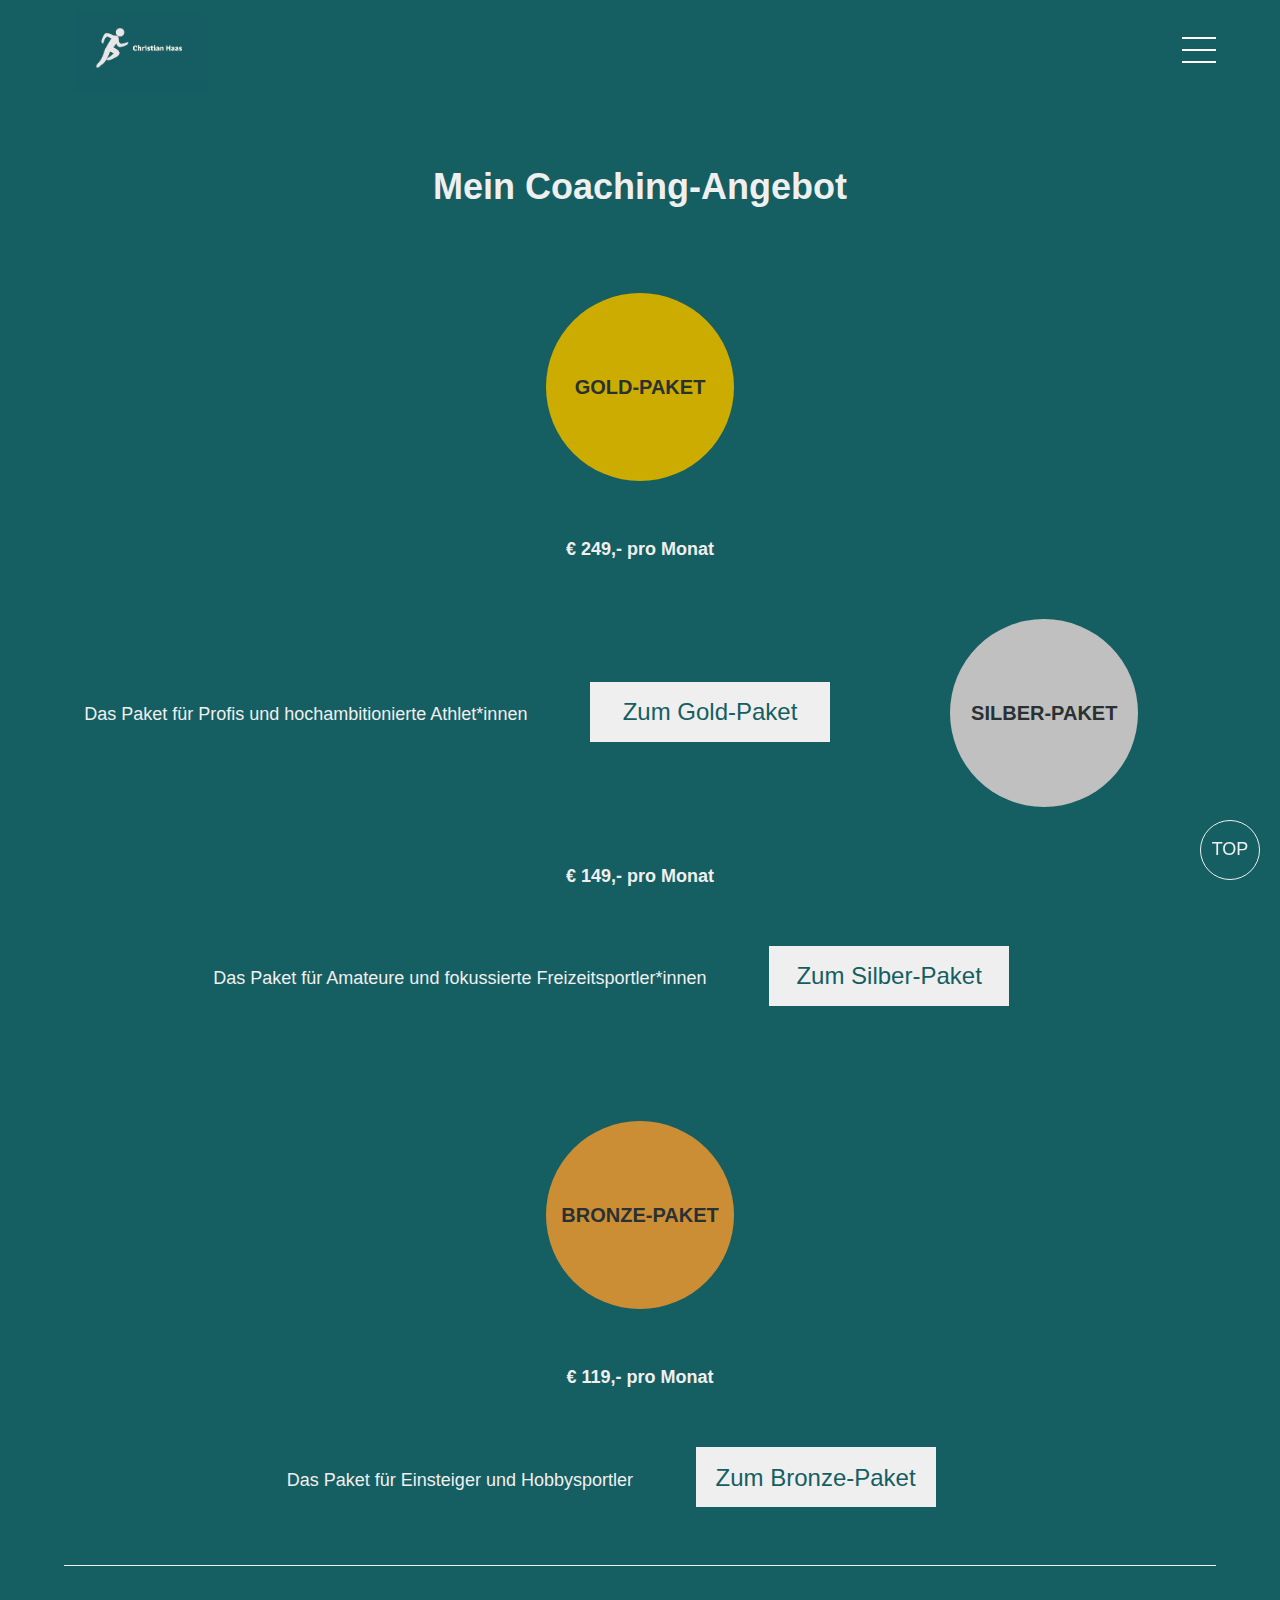
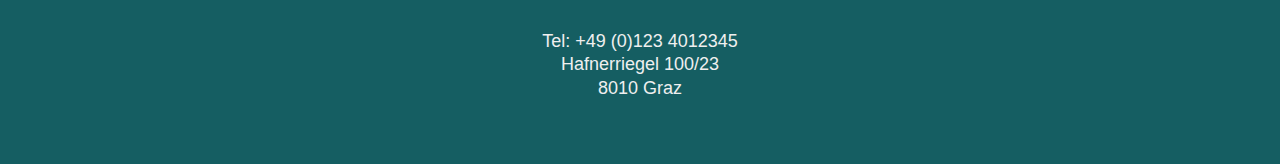
==== angebot.html @ 3c1f149b "First commit 04/01/2022" ====
<!DOCTYPE html>
<html lang="en">
<head>
    <meta charset="UTF-8">
    <meta http-equiv="X-UA-Compatible" content="IE=edge">
    <meta name="viewport" content="width=device-width, initial-scale=1.0">
    <link rel="stylesheet" href="css/stylesheet_2.css">
    <title>Christian Haas </title>
</head>
<body>
<nav id="nav-main">
        <div class="logo">
            <a href="index.html"><img src="img/bild1.jpg" alt="Logo Haas"> </a>
        </div>

        <input type="checkbox" id="menu-toggle">
        <label for="menu-toggle" id="menu-button">
            <div class="menu-button-icon"></div>
        </label>

        <ul id="main-menu">
            <li>
                <a href="#">Home</a>
            </li>
            <li>
                <a href="#">Über Mich</a>
                <ul class="sub-menu">
                    <li>
                        <a href="#">Biographie</a>
                    </li>
                    <li>
                        <a href="#">Erfolge</a>
                    </li>
                </ul>
            </li>
            <li>
                <a href="#">Coaching</a>
                <ul class="sub-menu">
                    <li>
                        <a href="#">Gold</a>
                    </li>
                    <li>
                        <a href="#">Silber</a>
                    </li>
                    <li>
                        <a href="#">Bronze</a>
                    </li>
                    <li>
                        <a href="#">Referenzen</a>
                    </li>
                
                </ul>
            </li>
            <li>
                <a href="#">Blog</a>
            </li>
            <li>
                <a href="#">Partner</a>
            </li>
            <li>
                <a href="#">Kontakt</a>
            </li>
        </ul>
    </nav>
    <main>
        <h1> Mein Coaching-Angebot</h1>
        <div class="div-main1"> <span class="package">GOLD-Paket</span></div><br>
        <span class="span-offer1"> € 249,- pro Monat </span><br>
        <span class="span-offer">Das Paket für Profis und hochambitionierte Athlet*innen</span>
        <div class="link-offer"><a href="#">Zum Gold-Paket</a></div>    
        <div class="div-main2"> <span class="package">Silber-Paket</span></div><br>
        <span class="span-offer1"> € 149,- pro Monat </span><br>
        <span class="span-offer">Das Paket für Amateure und fokussierte Freizeitsportler*innen</span>
        <div class="link-offer"><a href="#">Zum Silber-Paket</a></div>  
        <div class="div-main3"> <span class="package">Bronze-Paket</span></div><br>
        <span class="span-offer1"> € 119,- pro Monat </span><br>
        <span class="span-offer">Das Paket für Einsteiger und Hobbysportler</span>
        <div class="link-offer"><a href="#">Zum Bronze-Paket</a></div>  
    </main>
    <footer id="footer">
        <p>© Philipp Tichy</p>
        <img src="img/bild2.jpg" alt="Christian Haas"> 
        <div class="contact-footer">
        <a href="tel:+431234012345"> Tel: +49 (0)123 4012345</a> <br>
        <span> Hafnerriegel 100/23</span><br>
        <span>8010 Graz</span>
        </div>
        <div class="button-top"> <a href="#"> TOP</a>  </div>
       
    </footer>
    
</body>
</html>
---- css/stylesheet_2.css ----
*,
*::before,
*::after {
    box-sizing: border-box;
} 

html {
    font-size: 18px;
    line-height: 1.3;
    scroll-behavior: smooth;
}

body {
    font-family: 'Gill Sans', 'Gill Sans MT', Calibri, 'Trebuchet MS', sans-serif;
    margin: 0;
    background-color:  rgb(21, 94, 98);
    padding-top: 100px; /* Höhe der Navigation (fixed) */
}

/* Navbar */
#nav-main {
    position: fixed;
    top: 0;
    left: 0;
    right: 0;
    z-index: 1000;
    height: 100px;
    background-color: #155e62;
    padding: 0 5%;
    display: flex;
    align-items: center;
    justify-content: space-between;
}

.logo{
    margin: 5px;
    padding: 5px;
    height: 90px;
} 

.logo img {
    text-decoration: none;
    height: 80px;
    margin: 0;
    padding: 0;
    border: 2px;
}

/* Menu-Button (Toggle) */
#menu-button {
    display: flex;
    width: 70px;
    height: 70px;
    justify-content: flex-end;
    align-items: center;
}

.menu-button-icon {
    width: 34px;
    height: 2px;
    background-color: #fff;
    position: relative;
    transition: background-color 250ms ease-in-out;
}

.menu-button-icon::before,
.menu-button-icon::after {
    content: "";
    display: block;
    width: 34px;
    height: 2px;
    background-color: #fff;
    position: absolute;
    left: 0;
    top: 0;
    transition: transform 250ms ease-in-out;
}

.menu-button-icon::before{
    transform: translateY(-12px);
}

.menu-button-icon::after {
    transform: translateY(12px);
}

#menu-toggle {
    display: none;
}

#menu-toggle:checked ~ #menu-button .menu-button-icon {
    background-color: transparent;
}

#menu-toggle:checked ~ #menu-button .menu-button-icon::before {
    transform: rotate(45deg);
}

#menu-toggle:checked ~ #menu-button .menu-button-icon::after {
    transform: rotate(-45deg);
}

#menu-toggle:checked ~ #main-menu {
    opacity: 1;
    pointer-events: all;
}

/* Main-Menu */

#main-menu {
    position: fixed;
    top: 70px; /* Höhe der Navigation */
    left: 0;
    bottom:0;
    right: 0;
    background-color: rgb(21, 94, 98);
    margin: 0;
    padding: 3em 5%;
    list-style-type: none;
    overflow-y: auto;
    opacity: 0;
    pointer-events: none;
    transition: opacity 200ms ease-in-out;
}

#main-menu > li {
    border-top: 1px solid #efefef;
}

#main-menu > li:first-child {
    border: none
}

#main-menu > li > a {
    display: block;
    color: #fff;
    text-decoration: none;
    text-transform: uppercase;
    font-size: 1.3em;
    text-align: center;
    line-height: 50px;
    letter-spacing: .1em;
}

#main-menu .sub-menu {
    padding: 0;
    list-style-type: none;
}

#main-menu .sub-menu a {
    display: block;
    text-align: center;
    color: #FFF;
    text-decoration: none;
    padding: .6em 0;
}

#footer{
    background-color: #155e62;
    height: 100%;
    text-align: center;
    margin: 5%;

}
#footer span{
    text-align: center;
    color: #efefef;
}
#footer a{
    text-align: center;
    color: #efefef;
    text-decoration: none;
}

#footer img{
    display:none;
}


#footer p{
    display: none;
}

.contact-footer{
    display: inline-block;
}

.button-top{
    position:fixed;
    bottom: 20px;
    right: 20px;
    width: 60px;
    height: 60px;
    border-radius: 50%;
    border: 1px #efefef solid;
    color: #efefef;
    display: flex;
    justify-content: center;
    align-items: center;
}

.button-top a {
    display: block;
}

h1{
    color: #efefef;
    text-align: center;
}

main{
    background-color:  rgb(21, 94, 98);
    height:100%;
    text-align: center;
    margin: 5%;
    border-bottom: 1px #efefef solid;
}

.div-main1 {
        display: inline-flex;
        justify-content: center;
        text-align: center;
        border-radius: 50%;
        background-color: #ccac00;
        align-items: center;
        width: 188px;
        height: 188px;
        margin: 5%;
    
}

.div-main2 {
    display: inline-flex;
    justify-content: center;
    text-align: center;
    border-radius: 50%;
    background-color: silver;
    align-items: center;
    width: 188px;
    height: 188px;
    margin: 5%;

}

.div-main3 {
    display: inline-flex;
    justify-content: center;
    text-align: center;
    border-radius: 50%;
    background-color: #cc8e34;
    align-items: center;
    width: 188px;
    height: 188px;
    margin: 5%;

}

.package{
text-align: center;
color: #293133;
font-size: 20px;
font-weight: bold;
text-transform: uppercase;

}

.link-offer{
    width: 240px;
    height: 60px;;
    background-color: #efefef;
    color: #155e62;
    display: inline-flex;
    align-items: center;
    justify-content: center;
    margin: 5%;
    
}



.link-offer a{
    text-decoration: none;
    color: #155e62;
    font-size: 24px;
}

.span-offer{
    color: #efefef;

}

.span-offer1{
    color: #efefef;
    font-weight: bold;
    
}
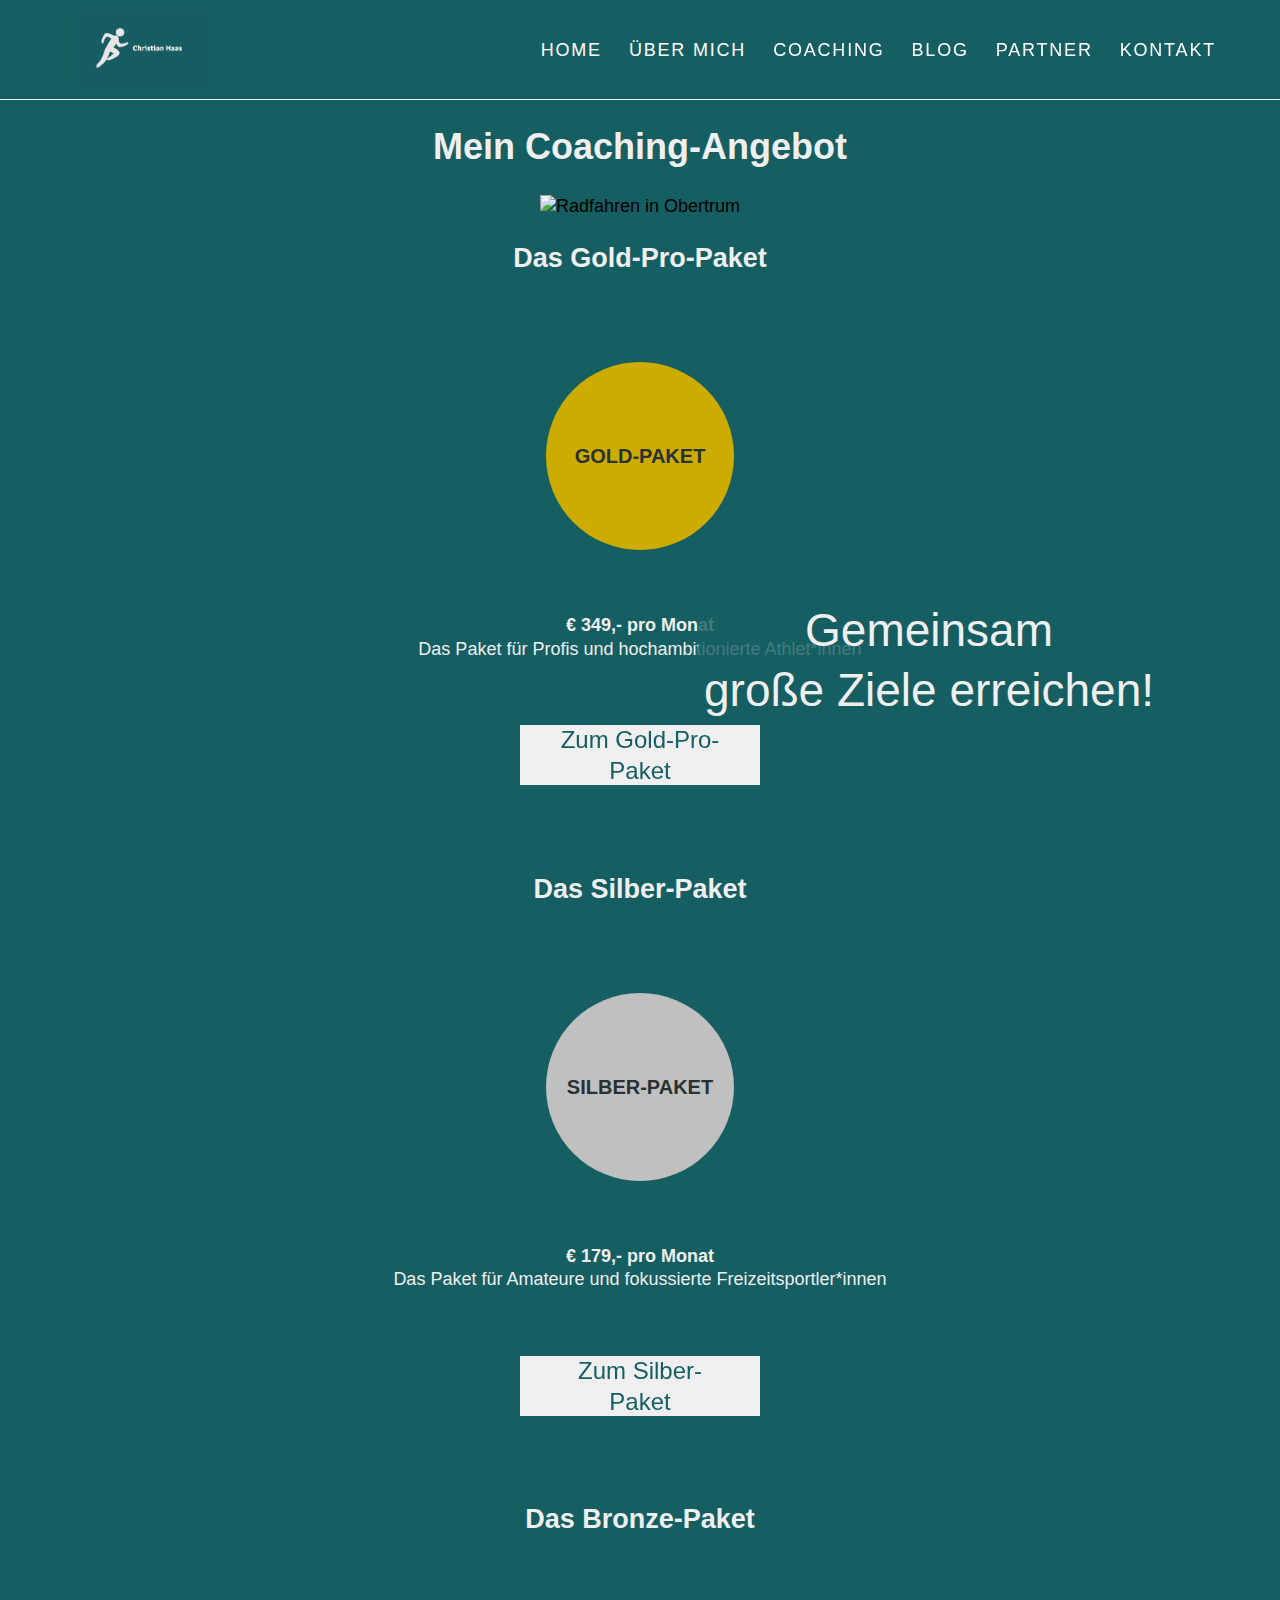
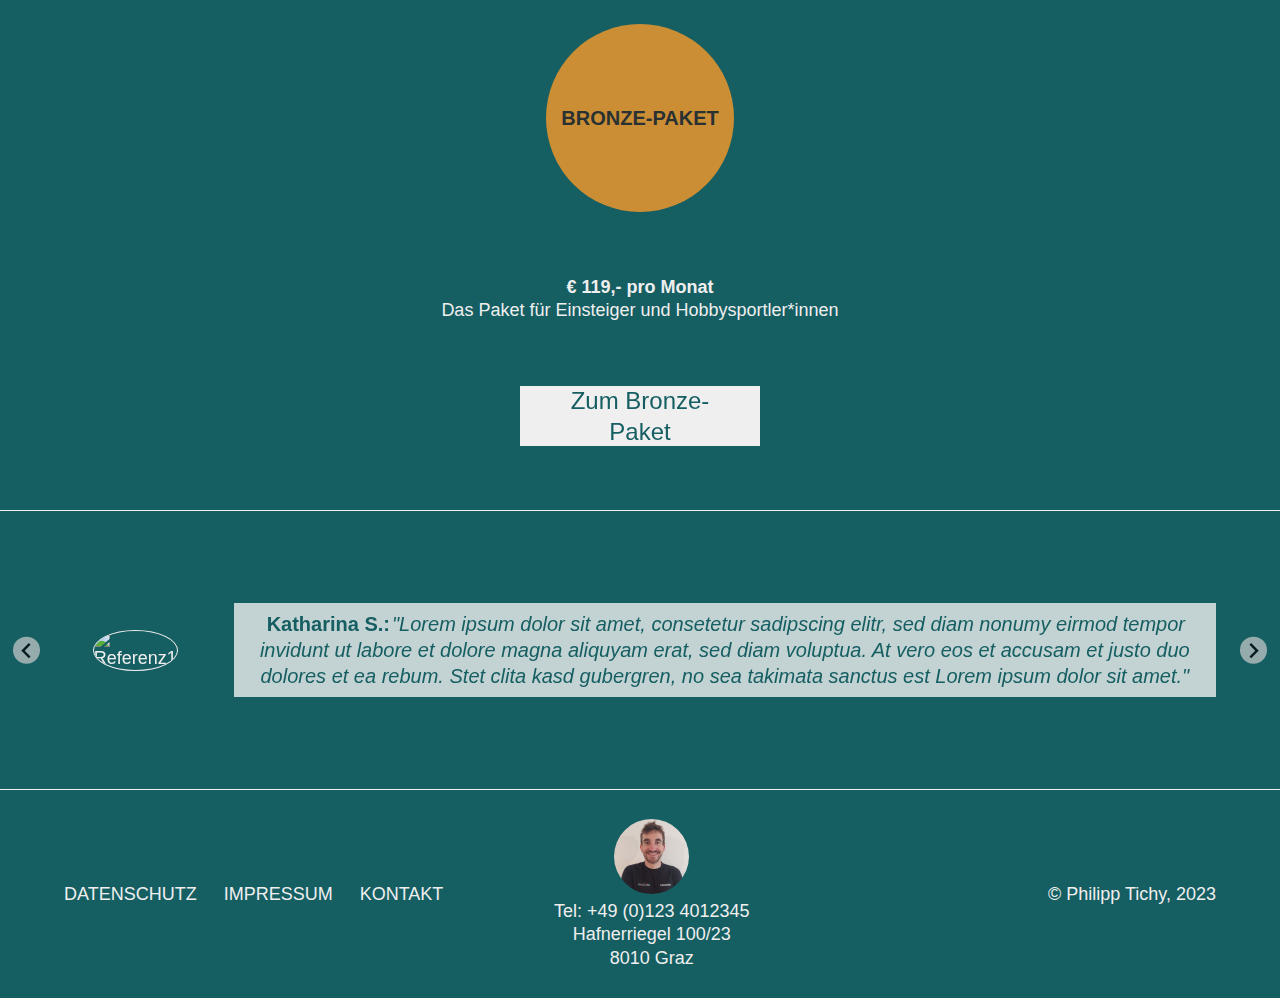
==== commit 365034dc: "first commit 02/0222" ====
--- a/angebot.html
+++ b/angebot.html
@@ -5,6 +5,7 @@
     <meta http-equiv="X-UA-Compatible" content="IE=edge">
     <meta name="viewport" content="width=device-width, initial-scale=1.0">
     <link rel="stylesheet" href="css/stylesheet_2.css">
+    <link rel="stylesheet" href="css/splide.min.css">
     <title>Christian Haas </title>
 </head>
 <body>
@@ -20,10 +21,10 @@
 
         <ul id="main-menu">
             <li>
-                <a href="#">Home</a>
+                <a href="index.html">Home</a>
             </li>
             <li>
-                <a href="#">Über Mich</a>
+                <a href="uebermich.html">Über Mich</a>
                 <ul class="sub-menu">
                     <li>
                         <a href="#">Biographie</a>
@@ -34,16 +35,16 @@
                 </ul>
             </li>
             <li>
-                <a href="#">Coaching</a>
+                <a href="angebot.html">Coaching</a>
                 <ul class="sub-menu">
                     <li>
-                        <a href="#">Gold</a>
+                        <a href="gold-paket.html">Gold</a>
                     </li>
                     <li>
-                        <a href="#">Silber</a>
+                        <a href="silber-paket.html">Silber</a>
                     </li>
                     <li>
-                        <a href="#">Bronze</a>
+                        <a href="bronze-paket.html">Bronze</a>
                     </li>
                     <li>
                         <a href="#">Referenzen</a>
@@ -58,36 +59,122 @@
                 <a href="#">Partner</a>
             </li>
             <li>
-                <a href="#">Kontakt</a>
+                <a href="kontakt.html">Kontakt</a>
             </li>
         </ul>
     </nav>
+    <h1> Mein Coaching-Angebot</h1>
+    <header>
+        
+        <figure class="figure-relative">
+        <img id="header-img" src="img/bild10.jpg" alt="Radfahren in Obertrum">
+        <figcaption class="figcaption-header">Gemeinsam <br>große Ziele erreichen!</figcaption>
+    </header>
     <main>
-        <h1> Mein Coaching-Angebot</h1>
-        <div class="div-main1"> <span class="package">GOLD-Paket</span></div><br>
-        <span class="span-offer1"> € 249,- pro Monat </span><br>
-        <span class="span-offer">Das Paket für Profis und hochambitionierte Athlet*innen</span>
-        <div class="link-offer"><a href="#">Zum Gold-Paket</a></div>    
-        <div class="div-main2"> <span class="package">Silber-Paket</span></div><br>
-        <span class="span-offer1"> € 149,- pro Monat </span><br>
-        <span class="span-offer">Das Paket für Amateure und fokussierte Freizeitsportler*innen</span>
-        <div class="link-offer"><a href="#">Zum Silber-Paket</a></div>  
-        <div class="div-main3"> <span class="package">Bronze-Paket</span></div><br>
-        <span class="span-offer1"> € 119,- pro Monat </span><br>
-        <span class="span-offer">Das Paket für Einsteiger und Hobbysportler</span>
-        <div class="link-offer"><a href="#">Zum Bronze-Paket</a></div>  
+        <div class="packages">
+            <h2>Das Gold-Pro-Paket</h2>
+            <div class="div-main1"> <span class="package">GOLD-Paket</span></div><br>
+            <div class="span-package">
+            <span class="span-offer1"> € 349,- pro Monat </span><br>
+            <span class="span-offer">Das Paket für Profis und hochambitionierte Athlet*innen</span>
+            </div>
+            <div class="link-offer"><a href="gold-paket.html">Zum Gold-Pro-Paket</a></div>
+        </div>
+        <div class="packages">
+            <h2>Das Silber-Paket</h2>    
+            <div class="div-main2"> <span class="package">Silber-Paket</span></div><br>
+            <div class="span-package">
+            <span class="span-offer1"> € 179,- pro Monat </span><br>
+            <span class="span-offer">Das Paket für Amateure und fokussierte Freizeitsportler*innen</span>
+            </div> 
+            <div class="link-offer"><a href="silber-paket.html">Zum Silber-Paket</a></div> 
+        </div>
+            <h2>Das Bronze-Paket</h2>
+            <div class="div-main3"> <span class="package">Bronze-Paket</span></div><br>
+            <div class="span-package">
+            <span class="span-offer1"> € 119,- pro Monat </span><br>
+            <span class="span-offer">Das Paket für Einsteiger und Hobbysportler*innen</span>
+            </div>
+            <div class="link-offer"><a href="bronze-paket.html">Zum Bronze-Paket</a></div>  
+        
     </main>
+
+    <section class="splide" aria-label="Project Carousel">
+        <div class="splide__track">
+              <ul class="splide__list">
+                  <li class="splide__slide">  
+                    <aside> 
+                        <img class="reference1-aside" src="img/bild5.jpg" alt="Referenz1">
+                        <div class="div-aside">  
+                           <p class="p-aside"> <span>Katharina S.:</span>"Lorem ipsum dolor sit amet, consetetur sadipscing elitr, sed diam nonumy eirmod tempor invidunt 
+                            ut labore et dolore magna aliquyam erat, sed diam voluptua. At vero eos et accusam et justo duo dolores
+                             et ea rebum.
+                             Stet clita kasd gubergren, no sea takimata sanctus est Lorem ipsum dolor sit amet."
+                           </p>
+                        </div>    
+                        </aside>   
+                    </li>
+                  <li class="splide__slide">
+                    <aside> 
+                        <img class="reference2-aside" src="img/bild18.jpg" alt="Referenz2">
+                        <div class="div-aside">  
+                           <p class="p-aside"> <span> Andi H.:</span>"Lorem ipsum dolor sit amet, consetetur sadipscing elitr, sed diam nonumy eirmod tempor invidunt 
+                            ut labore et dolore magna aliquyam erat, sed diam voluptua. At vero eos et accusam et justo duo dolores
+                             et ea rebum.
+                             Stet clita kasd gubergren, no sea takimata sanctus est Lorem ipsum dolor sit amet."
+                           </p>
+                        </div>    
+                        </aside>
+                    </li>
+                  <li class="splide__slide">
+                    <aside> 
+                        <img class="reference3-aside" src="img/bild17.jpg" alt="Referenz3">
+                        <div class="div-aside">  
+                           <p class="p-aside"> <span>Kurt D.:</span>"Lorem ipsum dolor sit amet, consetetur sadipscing elitr, sed diam nonumy eirmod tempor invidunt 
+                            ut labore et dolore magna aliquyam erat, sed diam voluptua. At vero eos et accusam et justo duo dolores
+                             et ea rebum.
+                             Stet clita kasd gubergren, no sea takimata sanctus est Lorem ipsum dolor sit amet."
+                           </p>
+                        </div>    
+                        </aside>
+                     </li>
+                     
+              </ul>
+        </div>
+    </section>
+    
     <footer id="footer">
-        <p>© Philipp Tichy</p>
-        <img src="img/bild2.jpg" alt="Christian Haas"> 
+        <div class="links-footer">
+            <a href="#">Datenschutz</a>
+            <a href="#">Impressum</a>
+            <a href="kontakt.html">Kontakt</a>
+        </div>
+        <br>
         <div class="contact-footer">
-        <a href="tel:+431234012345"> Tel: +49 (0)123 4012345</a> <br>
-        <span> Hafnerriegel 100/23</span><br>
-        <span>8010 Graz</span>
-        </div>
+            <img src="img/bild2.jpg" alt="Christian Haas"> 
+            <div class="div-contact-footer"><a href="tel:+431234012345"> Tel: +49 (0)123 4012345</a> <br>
+            <span> Hafnerriegel 100/23</span><br>
+            <span>8010 Graz</span>
+            </div>
+            </div>
+        <p>© Philipp Tichy, 2023</p>
+        
         <div class="button-top"> <a href="#"> TOP</a>  </div>
        
     </footer>
-    
+    <script>
+        new Splide( '.splide' ).mount();
+      </script>
+    <script>
+        document.addEventListener( 'DOMContentLoaded', function() {
+          let splide = new Splide('.splide',{
+            type: 'loop',
+            pagination: false,
+          })
+          splide.mount();
+        } );
+      </script>
+    <script src="js/splide.min.js"></script>
+
 </body>
 </html>--- a/css/stylesheet_2.css
+++ b/css/stylesheet_2.css
@@ -212,8 +212,8 @@
     background-color:  rgb(21, 94, 98);
     height:100%;
     text-align: center;
-    margin: 5%;
-    border-bottom: 1px #efefef solid;
+   
+
 }
 
 .div-main1 {
@@ -293,4 +293,308 @@
     color: #efefef;
     font-weight: bold;
     
-}+}
+
+header{
+    display: none;
+}
+
+h2{
+    display:none;
+}
+
+aside{
+    text-align: center;
+    color: #efefef;
+    border-top: 1px #efefef solid;
+   
+    border-bottom: 1px #efefef solid;
+   
+    padding: 5%;
+   height: 280px;
+  
+    
+
+}
+
+.div-aside{
+    color: #efefef;
+    font-style: italic;
+     
+  }
+
+  .div-aside span{
+    font-weight: bold;
+    font-style: normal‚;
+  }
+
+.reference1-aside{
+    border-radius: 50%;
+    width: 120px;
+    border: 1px #efefef solid;
+    float: right;
+    margin: 2.5%;
+
+    
+}
+
+.reference2-aside{
+    border-radius: 50%;
+    width: 120px;
+    border: 1px #efefef solid;
+    float: left;
+    margin: 2.5%;}
+
+.reference3-aside{
+    border-radius: 50%;
+    width: 120px;
+    border: 1px #efefef solid;
+    float: right;
+    margin: 2.5%;
+  
+   
+}
+
+/* Navigation Breakpoint */
+@media screen and (min-width: 900px) {
+    
+    body {
+        padding-top: 100px; 
+    }
+
+    #nav-main {
+        height: 100px;
+    }
+
+    #menu-button {
+        display: none;
+    }
+
+    #main-menu {
+        opacity: 1;
+        pointer-events: all;
+        position: static;
+        background-color: transparent;
+        padding: 0;
+        overflow-y: visible;
+        display: flex;
+        gap: 1.5em;
+    }
+
+    #main-menu > li {
+        border: none;
+        position: relative;
+    }
+
+    #main-menu > li > a {
+        font-size: 1em;
+        line-height: 100px;
+    }
+
+    #main-menu > li > ul > li a:hover {
+        color: #155e62;
+        background-color: #efefef;
+    }
+
+    #main-menu .sub-menu {
+        position: absolute;
+        background-color: rgb(21, 94, 98);
+        width: 200px;
+        top: 100%;
+        left: 50%;
+        transform: translateX(-50%);
+        opacity: 0;
+        pointer-events: none;
+        transition: opacity 200ms ease-in-out;
+        
+    }
+
+    #main-menu .sub-menu a{
+        border: 1px #efefef solid;
+        border-top: 0;
+      
+    }
+
+
+    #nav-main{
+        border-bottom: 1px #efefef solid;
+     }
+
+    #main-menu > li:hover .sub-menu {
+        opacity: 1;  
+        pointer-events: all;  
+    }
+
+    #main img{
+        display: none;
+
+    }
+    #main a{
+        display: none;
+
+    }
+
+    #footer{
+        height: 80px;
+        bottom: 0;
+        left: 0;
+        right: 0;
+        display: flex;
+        text-align: center;
+        justify-content: space-between;
+        gap: 2em;
+        align-items: center;
+        color: #efefef;
+        position: relative;
+    }
+
+    .contact-footer{
+        position: absolute;
+        top: auto;
+        left: 38%;
+    }
+
+    #footer img{
+        display: inline-block;
+        border-radius: 50%;
+        width: 25%;
+
+    }
+
+    #footer p{
+        display: block;
+     }
+
+
+    .links-footer{
+        display: flex;
+        gap: 1.5em;
+        text-transform: uppercase;
+    }
+
+    header{
+        display: block;
+    }
+    
+
+    .figure-relative{
+        display: block;
+        position: relative;
+        width: 100%;
+        text-align: center;
+        margin: 0;
+        padding: 0;
+    }
+
+    .figcaption-header{
+        position: absolute;
+        top: 400px;
+        right: 120px;
+        color: #efefef;
+        background-color: rgba(21, 94, 98, 0.8);
+        font-size: 46px;
+        padding: 6px;
+    }
+
+    #header-img{
+        width: 100%;
+    }
+
+    .button-top{
+        display:none;
+    }
+
+    h2{
+        display: block;
+        color:#efefef;
+    }
+
+    .link-offer{
+        border: 2px solid currentColor;
+        color: #efefef;
+        overflow: hidden;
+        padding: 1rem 2rem;
+        position: relative;
+        transition: .2s transform ease-in-out;
+        will-change: transform;
+        z-index: 0;
+        
+    }
+
+    .link-offer::after{
+    background-color: #155e62;
+    color: #efefef;
+    content: 'Hier gehts zu mehr Infos';
+    display: flex;
+    align-items: center;
+    justify-content: center;
+    height: 100%;
+    width: 100%;
+    position: absolute;
+    left: 0;
+    top: 0;
+    transform: translate(-100%, 0) rotate(10deg);
+    transform-origin: top left;
+    transition: .2s transform ease-out;
+    will-change: transform;
+    z-index: -1;
+}
+    
+  .link-offer:hover::after{
+    transform: translate(0, 0);
+}
+    
+  .link-offer:hover{
+    border: 2px solid transparent;
+    transform: scale(1.05);
+    will-change: transform;
+  }
+
+  .link-offer:hover ~ .link-offer> a {
+    opacity:0;
+  }
+
+
+  aside {
+    display: flex;
+    justify-content: center;
+    align-items: center;
+    text-align: center;
+   
+    padding-top: 2.5%;
+    padding-bottom: 2.5%;
+    gap: 1.5em;
+    position: relative;
+  
+    border-bottom: 1px #efefef solid;
+}
+
+
+.reference1-aside{
+    display:block;
+    border-radius: 50%;
+
+}
+
+.div-aside{
+   color: #155e62;
+   font-style: italic;
+   font-size: 20px;
+    
+ }
+
+ .p-aside{
+    background-color: rgba(239, 239, 239, 0.8);
+    position: relative;
+    padding: 8px;
+
+ }
+
+ aside .div-aside span{
+    font-style: normal;
+    font-weight: bold;
+    padding: 2px;
+ }
+    }
+
+
